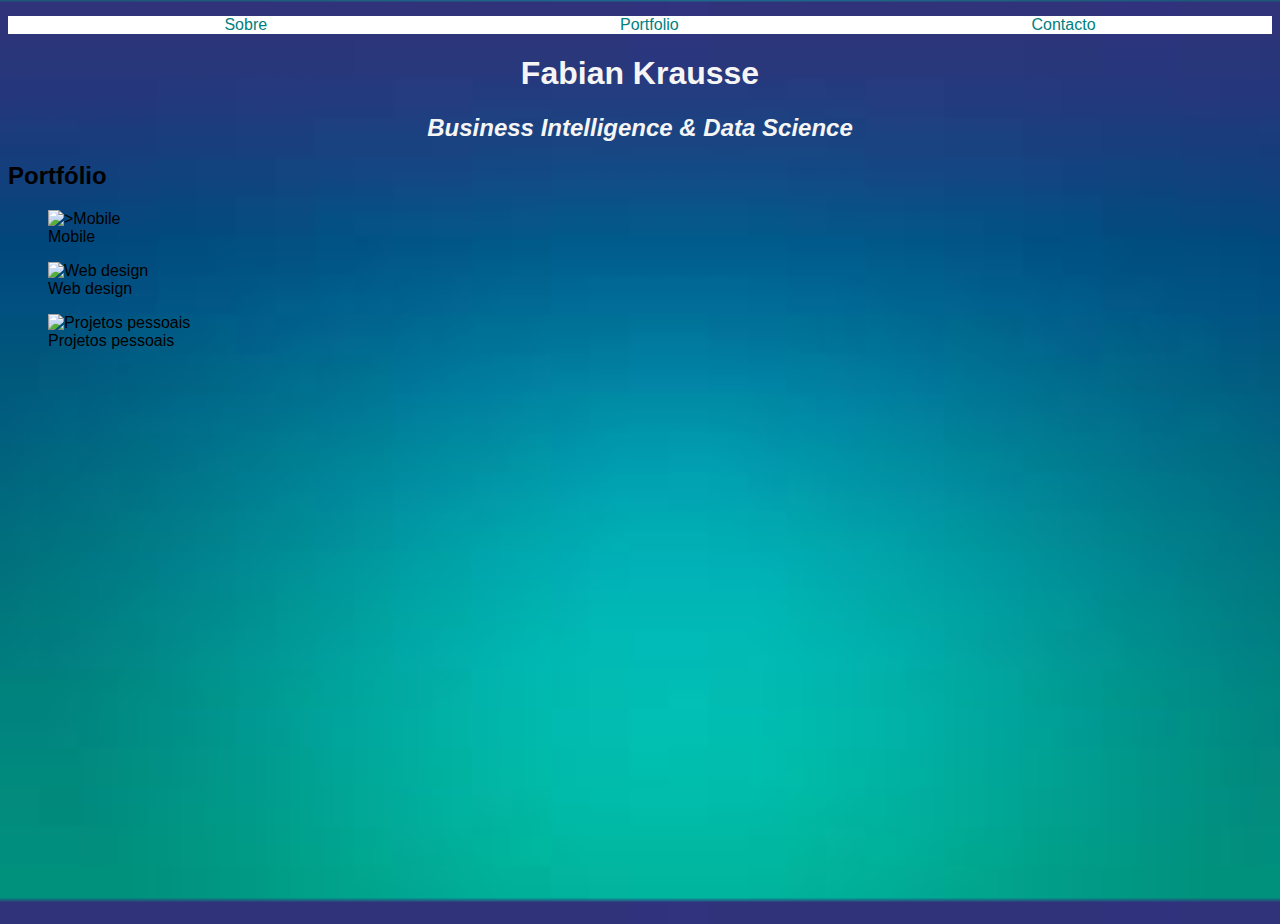
==== index.html @ c4bf0d12 "Rename index.HTML to index.html" ====
<!DOCTYPE html>
<html lang="en">
    <head>
      <meta charset="UTF-8">
      <meta name="viewport" content="width=device-width, initial-scale=1.0">
      <title>Fabian Orlando Adolfo Krausse</title>
      <link rel="stylesheet" href="CSS/estilos.css">
      <link rel="icon" type="image/png" href="/Logo - FK.png" />
    </head>
    
    <body>
      <header>
        <nav class='menu'>
          <ul>
            <li><a href="#"> Sobre </a></li>
            <li><a href="#"> Portfolio </a></li>
            <li><a href="#"> Contacto </a></li>
          </ul>
        </nav>
        <div>
          <h1 class="site-title"> Fabian Krausse</h1>
          <h2 class="site-subtitle"> Business Intelligence & Data Science</h2>
        </div>
      </header>
      <section>
        <h2>Portfólio</h2>
        <figure>
          <img class="img-portfolio" src="https://media0.giphy.com/media/xT9IgqJX5EifBjTNM4/giphy.gif?cid=ecf05e47f4e04573e3a58b75634bc7798af6e7862daeb735&rid=giphy.gif" alt=">Mobile">
          <figcaption>Mobile</figcaption>
        </figure>
        <figure>
          <img class="img-portfolio" src="https://media0.giphy.com/media/xT9IgqJX5EifBjTNM4/giphy.gif?cid=ecf05e47f4e04573e3a58b75634bc7798af6e7862daeb735&rid=giphy.gif" alt="Web design">
          <figcaption>Web design</figcaption>
        </figure>
        <figure>
          <img class="img-portfolio" src="https://media0.giphy.com/media/xT9IgqJX5EifBjTNM4/giphy.gif?cid=ecf05e47f4e04573e3a58b75634bc7798af6e7862daeb735&rid=giphy.gif" alt="Projetos pessoais">
          <figcaption>Projetos pessoais</figcaption>
        </figure>
      </section>
    
    </body>
    
    </html>
---- CSS/estilos.css ----
body {
        background-image: url('[data-uri]');
        background-size: auto 100vh;
        font-family: Arial;
        height: 100vh;
    }

    .menu {
        background-color: white;
    }

    .menu ul {
        display: flex;
        justify-content: space-around;
    }

    .menu li {
        list-style: none;
    }

    a {
      color: teal;
      text-decoration: none;
    }

    a:hover {
      text-decoration: underline;
    } 

    .site-subtitle,
    .site-title {
      color: whitesmoke;
      text-align: center;
    }

    .site-subtitle {
      font-style: italic;
    }
    }

    .apenas_testando_gif {
      background-size: auto 100vh;
      height: 100vh;
  }
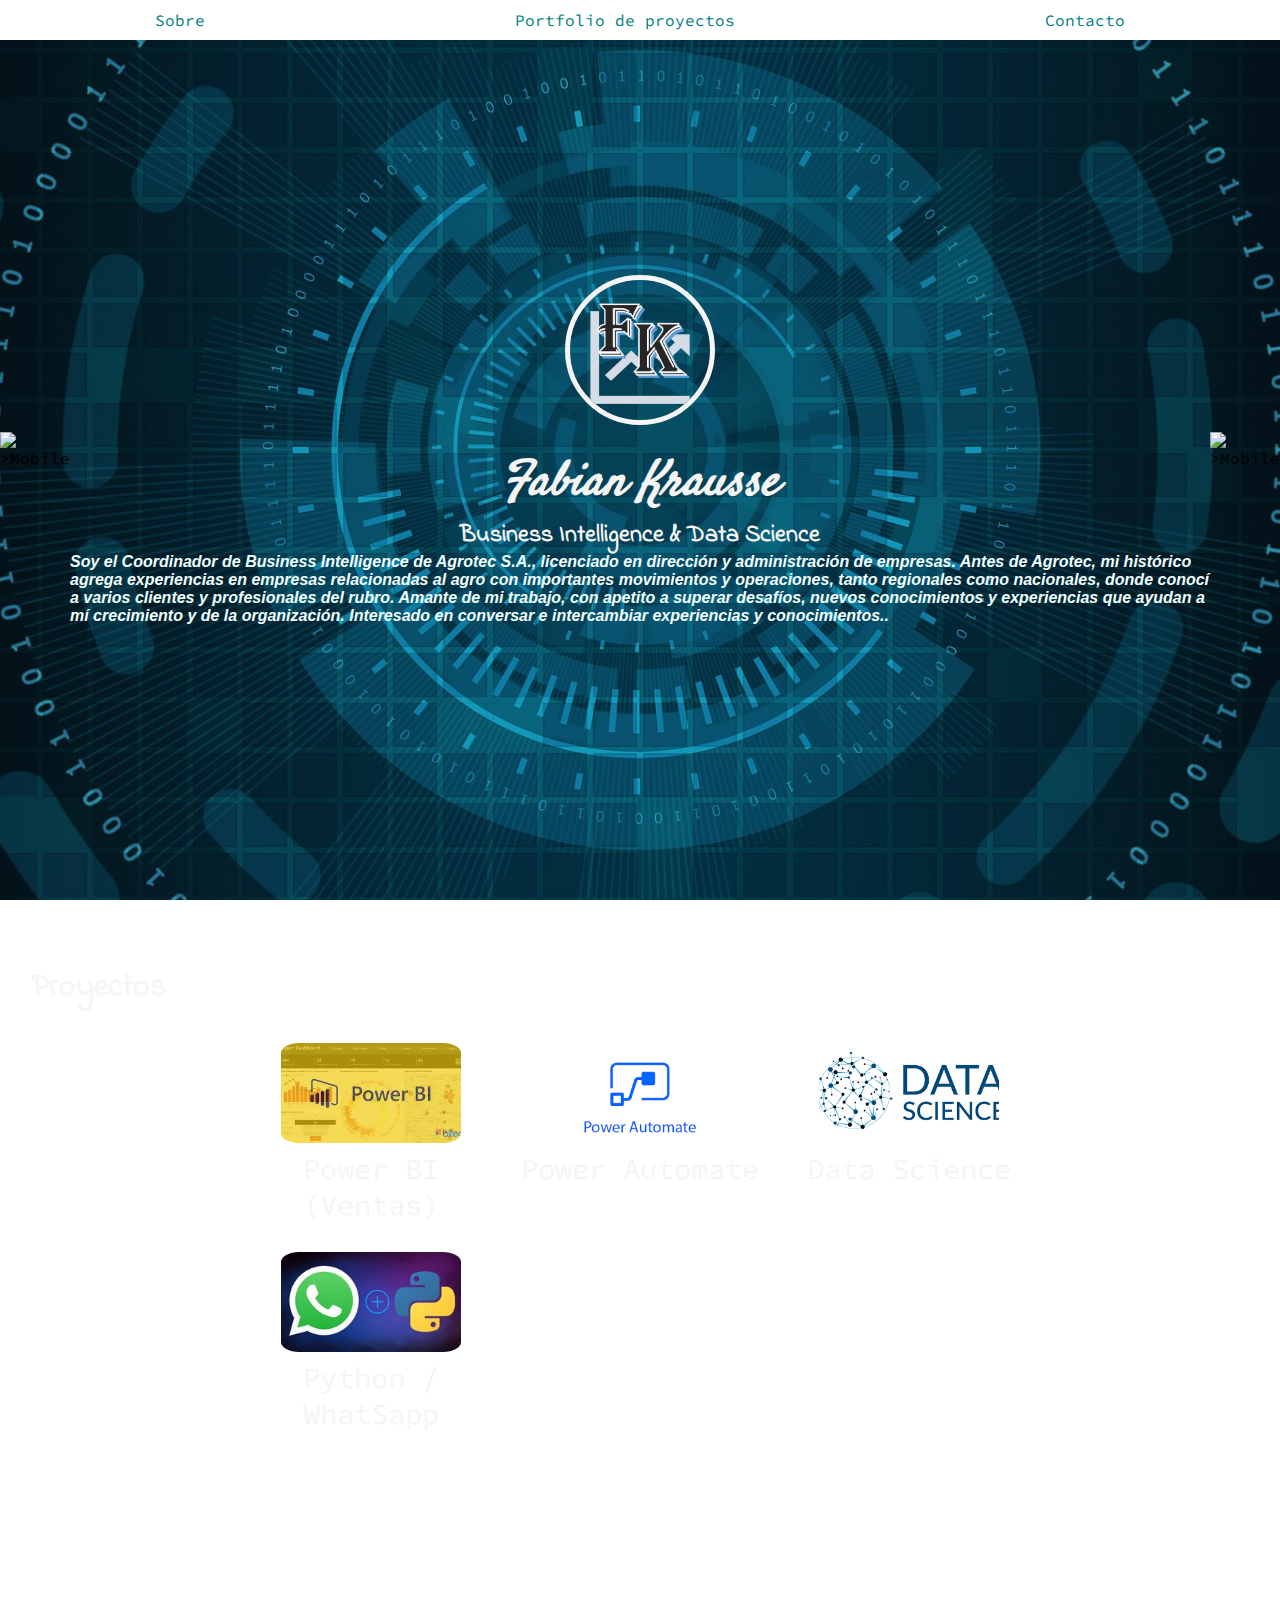
==== commit 046ae927: "Actualizaciones_clas4" ====
--- a/index.html
+++ b/index.html
@@ -5,39 +5,75 @@
       <meta name="viewport" content="width=device-width, initial-scale=1.0">
       <title>Fabian Orlando Adolfo Krausse</title>
       <link rel="stylesheet" href="CSS/estilos.css">
-      <link rel="icon" type="image/png" href="/Logo - FK.png" />
+      <link href="https://fonts.googleapis.com/css2?family=Indie+Flower&amp;family=Merienda:wght@400;700&amp;family=Satisfy&amp;family=Source+Code+Pro:wght@400;700&amp;display=swap" rel="stylesheet">
+      <script src="https://kit.fontawesome.com/7b45868d3c.js" crossorigin="anonymous"></script><link href="https://kit-free.fontawesome.com/releases/latest/css/free-v4-shims.min.css" media="all" rel="stylesheet"><link href="https://kit-free.fontawesome.com/releases/latest/css/free-v4-font-face.min.css" media="all" rel="stylesheet"><link href="https://kit-free.fontawesome.com/releases/latest/css/free.min.css" media="all" rel="stylesheet">
     </head>
-    
     <body>
       <header>
+        <figure>
+        <img class="img-portada" src="https://media3.giphy.com/media/ftAyb0CG1FNAIZt4SO/200w.webp?cid=ecf05e4766fc5818be37bf333e2717bfd2c732c142dee1df&rid=200w.webp" alt=">Mobile">
+        </figure> 
         <nav class='menu'>
           <ul>
             <li><a href="#"> Sobre </a></li>
-            <li><a href="#"> Portfolio </a></li>
-            <li><a href="#"> Contacto </a></li>
-          </ul>
+            <li><a href="#portfolio"> Portfolio de proyectos </a></li>
+            <li><a href="#contato"> Contacto </a></li>
+            </ul>
         </nav>
         <div>
+          <figure class="site-title">
+            <img src="./img/Fabian.png" alt="foto Fabian Krausse">
+          </figure>
           <h1 class="site-title"> Fabian Krausse</h1>
           <h2 class="site-subtitle"> Business Intelligence & Data Science</h2>
+          <h2 class="site-parrafo">Soy el Coordinador de Business Intelligence de Agrotec S.A., licenciado en dirección y administración de empresas. Antes de Agrotec, mi histórico agrega experiencias en empresas relacionadas al agro con importantes movimientos y operaciones, tanto regionales como nacionales, donde conocí a varios clientes y profesionales del rubro. Amante de mi trabajo, con apetito a superar desafíos, nuevos conocimientos y experiencias que ayudan a mí crecimiento y de la organización. Interesado en conversar e intercambiar experiencias y conocimientos..</h2>
         </div>
+        <figure>
+        <img class="img-portada" src="https://media0.giphy.com/media/ZgTR3UQ9XAWDvqy9jv/200w.webp?cid=ecf05e47265c32e0bcfd5cace86853435810a716f4173bd4&rid=200w.webp" alt=">Mobile">
+        </figure>
       </header>
-      <section>
-        <h2>Portfólio</h2>
-        <figure>
-          <img class="img-portfolio" src="https://media0.giphy.com/media/xT9IgqJX5EifBjTNM4/giphy.gif?cid=ecf05e47f4e04573e3a58b75634bc7798af6e7862daeb735&rid=giphy.gif" alt=">Mobile">
-          <figcaption>Mobile</figcaption>
-        </figure>
-        <figure>
-          <img class="img-portfolio" src="https://media0.giphy.com/media/xT9IgqJX5EifBjTNM4/giphy.gif?cid=ecf05e47f4e04573e3a58b75634bc7798af6e7862daeb735&rid=giphy.gif" alt="Web design">
-          <figcaption>Web design</figcaption>
-        </figure>
-        <figure>
-          <img class="img-portfolio" src="https://media0.giphy.com/media/xT9IgqJX5EifBjTNM4/giphy.gif?cid=ecf05e47f4e04573e3a58b75634bc7798af6e7862daeb735&rid=giphy.gif" alt="Projetos pessoais">
-          <figcaption>Projetos pessoais</figcaption>
-        </figure>
+      <section id="portfolio" class="portfolio">
+        <h2>Proyectos</h2>
+        <div class="grid">
+          <figure>
+            <a href="#"><img class="img-portfolio" src="./img/powerbi.png" alt="Power BI (Ventas)"></a>
+            <figcaption>Power BI (Ventas)</figcaption>
+          </figure>
+          <figure>
+            <a href="#"><img class="img-portfolio" src="./img/powerautomate.png" alt="Power automate"></a>
+            <figcaption>Power Automate</figcaption>
+          </figure>
+          <figure>
+            <a href="#"><img class="img-portfolio" src="./img/datascience.png" alt="Data Science"></a>
+            <figcaption>Data Science</figcaption>
+          </figure>
+          <figure>
+            <a href="#"><img class="img-portfolio" src="./img/pywhats.jpg" alt="Python / WhatSapp"></a>
+            <figcaption>Python / WhatSapp</figcaption>
+          </figure>
+        </div>
       </section>
+      <section class="contato" id="contato">
+        <h2>Contato</h2>
     
+        <div class="grid icons">
+          <a target="_blank" href="https://github.com/fkrausse">
+            <i class="fab fa-github" aria-hidden="true"></i>
+          </a>
+          <a target="_blank" href="https://twitter.com/Fabian_adolfo">
+            <i class="fab fa-twitter" aria-hidden="true"></i>
+          </a>
+          <a target="_blank" href="https://linkedin.com/in/fabian-krausse/">
+            <i class="fab fa-linkedin" aria-hidden="true"></i>
+          </a>
+          <a target="_blank" href="https://instagram.com/fabian_krausse">
+            <i class="fab fa-instagram" aria-hidden="true"></i>
+          </a>
+          <a target="_blank" href="fabi_adolfo@hotmail.com">
+            <i class="far fa-envelope" aria-hidden="true"></i>
+          </a>
+    
+        </div>
+      </section>
     </body>
-    
-    </html>
+</html>
--- a/CSS/estilos.css
+++ b/CSS/estilos.css
@@ -1,44 +1,285 @@
-    body {
-        background-image: url('[data-uri]');
-        background-size: auto 100vh;
-        font-family: Arial;
-        height: 100vh;
-    }
-
-    .menu {
-        background-color: white;
-    }
-
-    .menu ul {
-        display: flex;
-        justify-content: space-around;
-    }
-
-    .menu li {
-        list-style: none;
-    }
-
-    a {
-      color: teal;
-      text-decoration: none;
-    }
-
-    a:hover {
-      text-decoration: underline;
-    } 
-
-    .site-subtitle,
-    .site-title {
-      color: whitesmoke;
-      text-align: center;
-    }
-
-    .site-subtitle {
-      font-style: italic;
-    }
-    }
-
-    .apenas_testando_gif {
-      background-size: auto 100vh;
-      height: 100vh;
-  }+/* soft reset do css */
+* {
+  margin: 0;
+  padding: 0;
+  box-sizing: border-box;
+}
+
+/*
+font-family: 'Indie Flower', cursive;
+font-family: 'Merienda', cursive;
+font-family: 'Satisfy', cursive;
+font-family: 'Source Code Pro', monospace;
+*/
+
+body {
+  background-image: url("../img/puntos.jpg");
+  background-size: cover;
+  background-attachment: fixed;
+  background-position: bottom;
+  font-size: 14px;
+  font-family: 'Source Code Pro', monospace;
+}
+
+@media (min-width: 600px) {
+  body {
+    font-size: 16px;
+  }
+}
+
+@media (min-width: 1441px) {
+  body {
+    font-size: 22px;
+  }
+}
+
+header {
+  height: 100vh;
+  display: flex;
+  justify-content: center;
+  align-items: center;
+}
+
+.menu {
+  background-color: white;
+  position: fixed;
+  width: 100vw;
+  top: 0;
+  z-index: 1;
+}
+
+.menu ul {
+  display: flex;
+  justify-content: space-around;
+}
+
+.menu li {
+  list-style: none;
+}
+
+.menu a {
+  display: block;
+  /* background-color: aqua; */
+  padding: 10px;
+  transition: color 500ms;
+}
+
+.menu a:hover {
+  color: orange;
+  text-decoration: none;
+}
+
+@media (min-width: 320px){
+  #menuToggle input{
+    display: none;
+  }
+}
+
+@media (max-width: 320px){
+  #menuToggle{
+    display: block;
+    position: fixed;
+    top: 15px;
+    left: 15px;
+    z-index: 1;
+    user-select: none;
+  }
+ 
+  #menuToggle span {
+    display: block;
+    width: 32px;
+    height: 4px;
+    left: 0;
+    position: absolute;
+    background: whitesmoke;
+    border-radius: 9px;
+    z-index: 1;
+    transform: rotate(0deg);
+    transition: 0.25s ease-in-out;
+    opacity: 1;
+  }
+  
+  #menuToggle input {
+    display: block;
+    width: 40px;
+    height: 40px;
+    position: absolute;
+    top: -4px;
+    left: -4px;
+    cursor: pointer;
+    opacity: 0;
+    z-index: 2;
+  }
+  
+  #menuToggle input ~ span:nth-child(2) {
+    top: 8px;
+    transform-origin: left center;
+  }
+  #menuToggle input ~ span:nth-child(3) {
+    top: 15px;
+    transform-origin: left center;
+  }
+  #menuToggle input ~ span:nth-child(4) {
+    top: 22px;
+    transform-origin: left center;
+  }
+  
+  #menuToggle input:checked ~ span {
+    background: teal;
+  }
+  
+  #menuToggle input:checked ~ span:nth-child(2) {
+    transform: rotate(45deg);
+    top: 3px;
+    left: 5px;
+  }
+
+  #menuToggle input:checked ~ span:nth-child(3) {
+    opacity: 0;
+    width: 0px;
+  }
+
+  #menuToggle input:checked ~ span:nth-child(4) {
+    transform: rotate(-45deg);
+    top: 26px;
+    left: 5px;
+  }
+
+  .menu ul {
+    transition: transform 0.5s cubic-bezier(0.77,0.2,0.05,1.0);
+    transform-origin: 0% 0%;
+    transform: translate(-100%, 0);
+    flex-direction: column;
+    font-size: 22px;
+    padding: 3em 2em 2em 2em;
+    background-color: white;
+    margin: -50px 0px 0px -15px;
+  }
+  #menuToggle input:checked ~ ul {
+    transform: none;
+  }
+}
+
+a {
+  color: teal;
+  text-decoration: none;
+}
+
+a:hover {
+  text-decoration: underline;
+}
+
+.site-subtitle,
+.site-title {
+  color: whitesmoke;
+  text-align: center;
+}
+
+.site-title {
+  font-family: 'Satisfy', cursive;
+  font-size: 3em;
+  font-style: italic;
+}
+
+.site-title img {
+  animation: ease-out 3s animacaoImagem forwards;
+  width: 150px;
+  height: 150px;
+  object-fit: cover;
+  border-radius: 50%;
+  border: 5px solid;
+}
+
+.site-parrafo {
+  font-style: italic;
+  font-size: 1em;
+  font-family: Arial;
+  color: azure;
+}
+
+@keyframes animacaoImagem {
+  from {
+    transform: scale(0);
+  }
+  to {
+    transform: scale(1);
+  }
+}
+ 
+.site-subtitle {
+  /* font-style: italic; */
+  font-family: 'Indie Flower', cursive;
+
+}
+
+.contato,
+.portfolio {
+  padding: 2em;
+  min-height: 100vh;
+}
+
+.contato h2,
+.portfolio h2 {
+  font-family: 'Indie Flower', cursive;
+  color: whitesmoke;
+  font-size: 2em;
+  margin-top: 1em;
+  margin-bottom: 1em;
+}
+
+.portfolio .grid {
+  /* background-color: thistle; */
+  display: grid;
+  gap: 1em;
+  align-content: center;
+  justify-content: center;
+  font-size: 1.8em;
+}
+
+@media (min-width: 560px) {
+  .portfolio .grid {
+    grid-template-columns: 240px 240px;
+  }
+}
+
+@media (min-width: 880px) {
+  .portfolio .grid {
+    grid-template-columns: 240px 240px 240px;
+  }
+}
+
+.portfolio figure {
+  text-align: center;
+  color: whitesmoke;
+}
+
+.portfolio figure:hover {
+  transform: scale(1.1);
+  transition: 500ms cubic-bezier(1,.07,.61,2.82);
+}
+
+.img-portfolio {
+  width: 180px;
+  height: 100px;
+  object-fit: cover;
+  border-radius: 10%;
+}
+
+.contato .icons {
+  justify-content: space-between;
+  display: flex;
+  flex-wrap: wrap;
+}
+
+.contato a {
+  color: whitesmoke;
+  font-size: 4em;
+  transition: text-shadow 500ms;
+  margin: 10px;
+}
+
+.contato a:active,
+.contato a:hover {
+  text-decoration: none;
+  text-shadow: 0px 0px 15px orange;
+}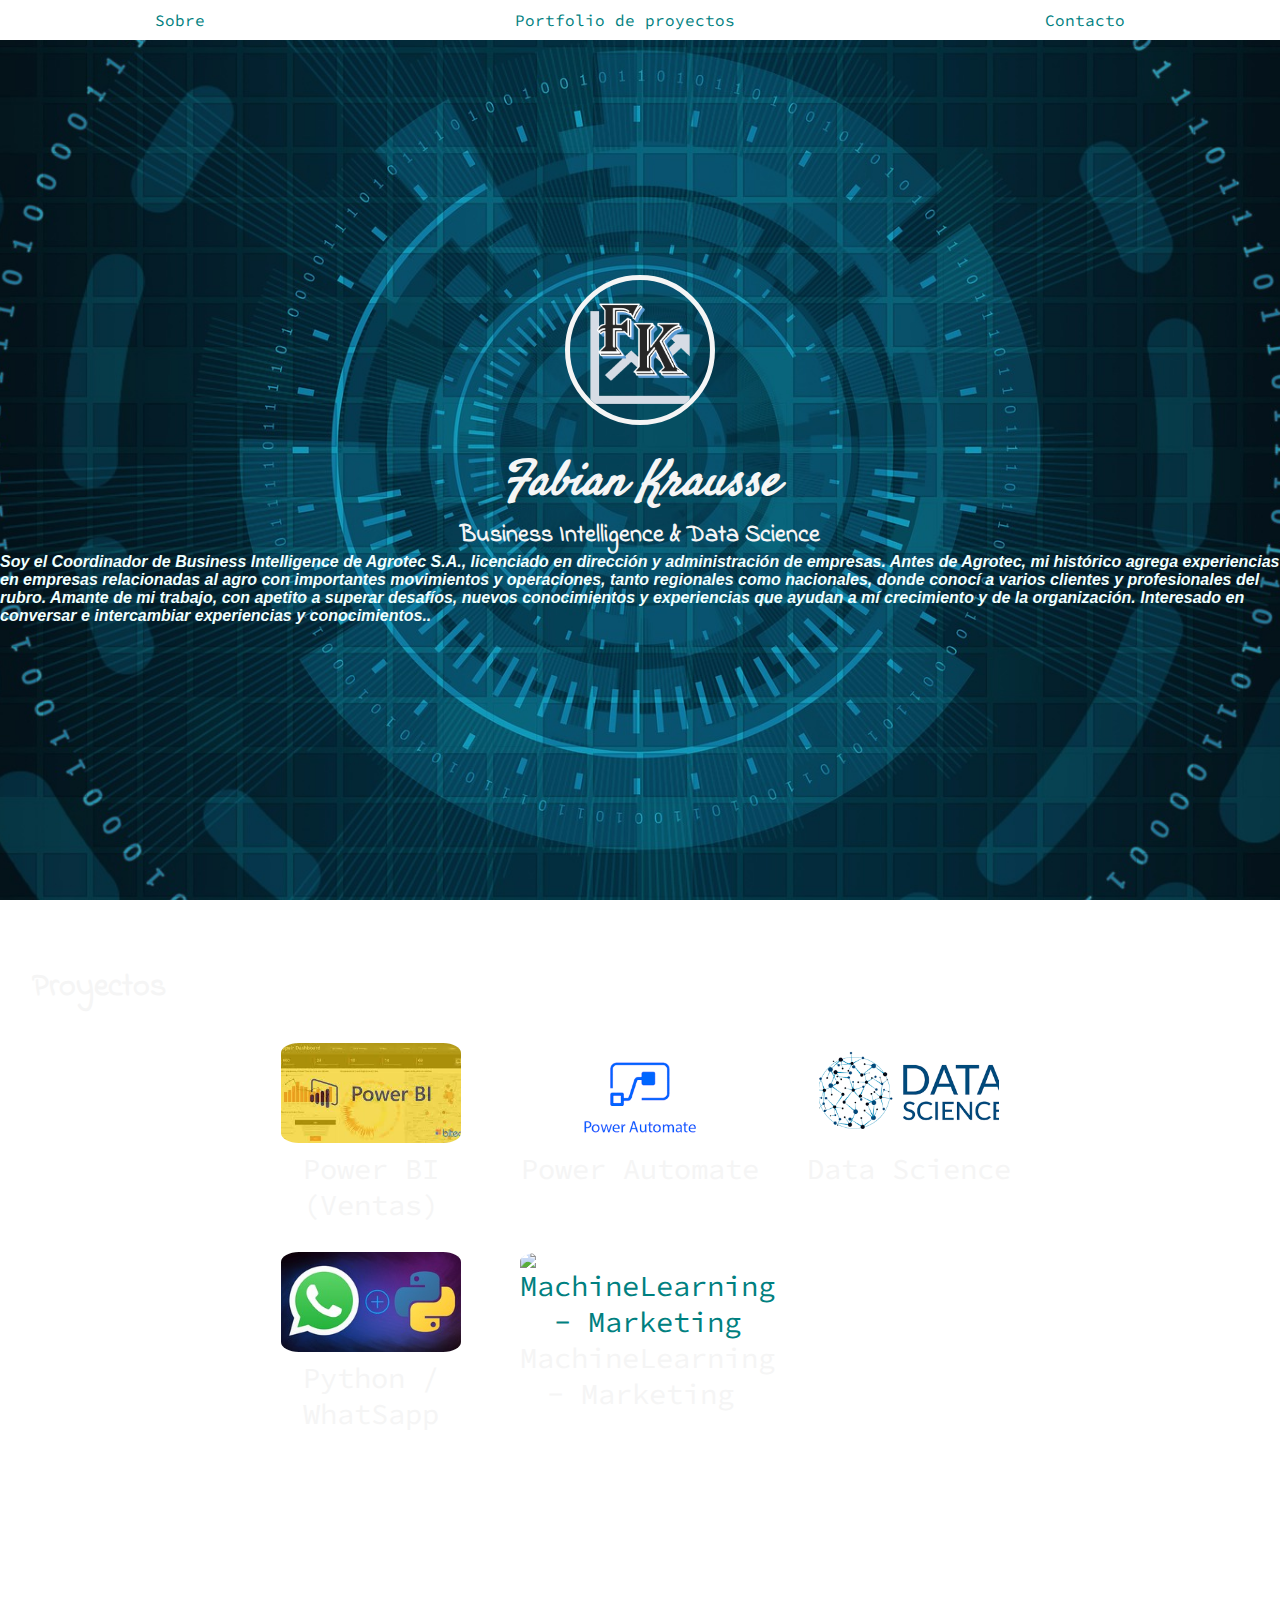
==== commit 4995faf1: "pbi" ====
--- a/index.html
+++ b/index.html
@@ -10,9 +10,7 @@
     </head>
     <body>
       <header>
-        <figure>
-        <img class="img-portada" src="https://media3.giphy.com/media/ftAyb0CG1FNAIZt4SO/200w.webp?cid=ecf05e4766fc5818be37bf333e2717bfd2c732c142dee1df&rid=200w.webp" alt=">Mobile">
-        </figure> 
+
         <nav class='menu'>
           <ul>
             <li><a href="#"> Sobre </a></li>
@@ -28,15 +26,13 @@
           <h2 class="site-subtitle"> Business Intelligence & Data Science</h2>
           <h2 class="site-parrafo">Soy el Coordinador de Business Intelligence de Agrotec S.A., licenciado en dirección y administración de empresas. Antes de Agrotec, mi histórico agrega experiencias en empresas relacionadas al agro con importantes movimientos y operaciones, tanto regionales como nacionales, donde conocí a varios clientes y profesionales del rubro. Amante de mi trabajo, con apetito a superar desafíos, nuevos conocimientos y experiencias que ayudan a mí crecimiento y de la organización. Interesado en conversar e intercambiar experiencias y conocimientos..</h2>
         </div>
-        <figure>
-        <img class="img-portada" src="https://media0.giphy.com/media/ZgTR3UQ9XAWDvqy9jv/200w.webp?cid=ecf05e47265c32e0bcfd5cace86853435810a716f4173bd4&rid=200w.webp" alt=">Mobile">
-        </figure>
+
       </header>
       <section id="portfolio" class="portfolio">
         <h2>Proyectos</h2>
         <div class="grid">
           <figure>
-            <a href="#"><img class="img-portfolio" src="./img/powerbi.png" alt="Power BI (Ventas)"></a>
+            <a href="https://app.powerbi.com/view?r=eyJrIjoiZTFmZjA2ZjEtZTU3Zi00OGRmLWJjODUtMjAzNjI3MzJjZTY5IiwidCI6Ijc1NzYzNzY2LTdmZjItNGYyMy1hNGJhLTAyNjFlZGIzMjdlNiJ9"><img class="img-portfolio" src="./img/powerbi.png" alt="Power BI (Ventas)"></a>
             <figcaption>Power BI (Ventas)</figcaption>
           </figure>
           <figure>
@@ -50,6 +46,10 @@
           <figure>
             <a href="#"><img class="img-portfolio" src="./img/pywhats.jpg" alt="Python / WhatSapp"></a>
             <figcaption>Python / WhatSapp</figcaption>
+          </figure>
+          <figure>
+            <a href="https://github.com/fkrausse/ML_para_Marketing"><img class="img-portfolio" src="./img/ml_mkt.jpg" alt="MachineLearning - Marketing"></a>
+            <figcaption>MachineLearning - Marketing</figcaption>
           </figure>
         </div>
       </section>
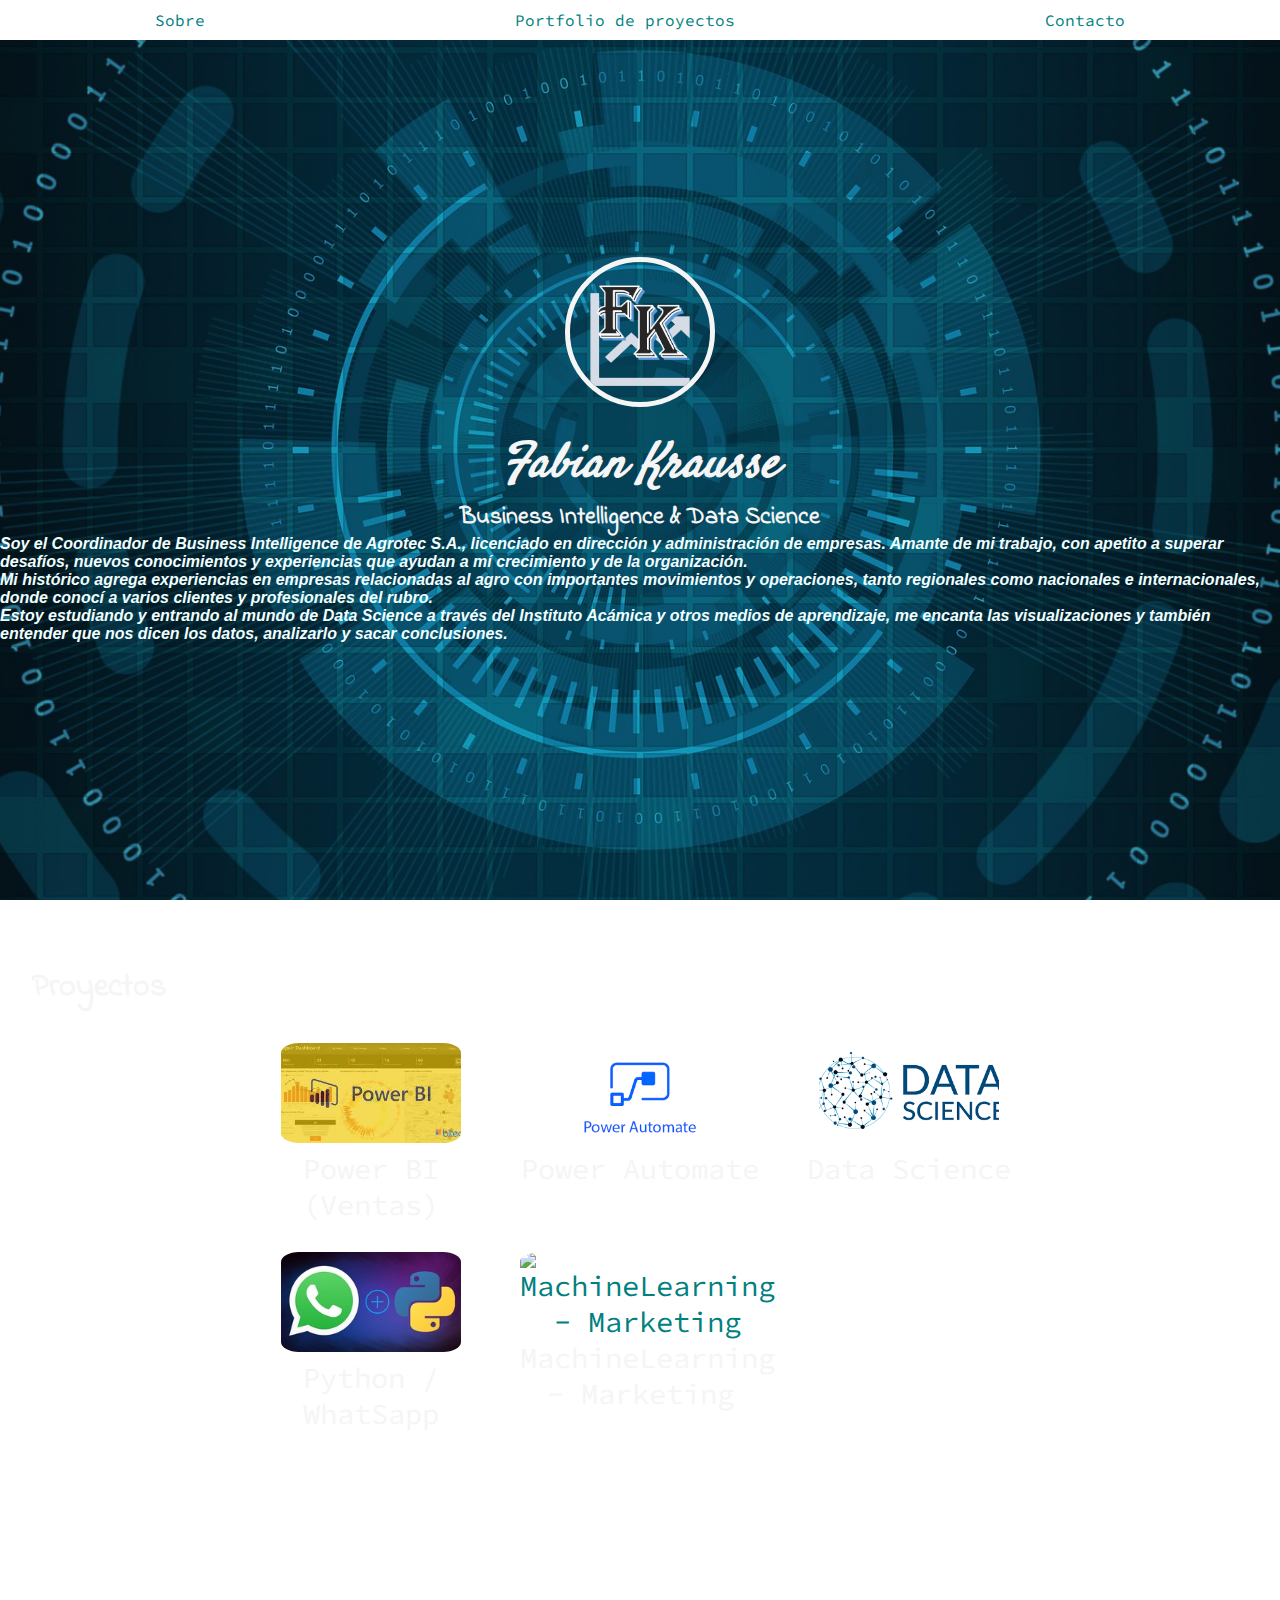
==== commit 039f146d: "mailto" ====
--- a/index.html
+++ b/index.html
@@ -24,7 +24,9 @@
           </figure>
           <h1 class="site-title"> Fabian Krausse</h1>
           <h2 class="site-subtitle"> Business Intelligence & Data Science</h2>
-          <h2 class="site-parrafo">Soy el Coordinador de Business Intelligence de Agrotec S.A., licenciado en dirección y administración de empresas. Antes de Agrotec, mi histórico agrega experiencias en empresas relacionadas al agro con importantes movimientos y operaciones, tanto regionales como nacionales, donde conocí a varios clientes y profesionales del rubro. Amante de mi trabajo, con apetito a superar desafíos, nuevos conocimientos y experiencias que ayudan a mí crecimiento y de la organización. Interesado en conversar e intercambiar experiencias y conocimientos..</h2>
+          <h2 class="site-parrafo">Soy el Coordinador de Business Intelligence de Agrotec S.A., licenciado en dirección y administración de empresas. Amante de mi trabajo, con apetito a superar desafíos, nuevos conocimientos y experiencias que ayudan a mí crecimiento y de la organización. 
+          <h2 class="site-parrafo">Mi histórico agrega experiencias en empresas relacionadas al agro con importantes movimientos y operaciones, tanto regionales como nacionales e internacionales, donde conocí a varios clientes y profesionales del rubro. </h2>
+          <h2 class="site-parrafo">Estoy estudiando y entrando al mundo de Data Science a través del Instituto Acámica y otros medios de aprendizaje, me encanta las visualizaciones y también entender que nos dicen los datos, analizarlo y sacar conclusiones.</h2>
         </div>
 
       </header>
@@ -69,7 +71,7 @@
           <a target="_blank" href="https://instagram.com/fabian_krausse">
             <i class="fab fa-instagram" aria-hidden="true"></i>
           </a>
-          <a target="_blank" href="fabi_adolfo@hotmail.com">
+          <a target="_blank" href="mailto:fabi_adolfo@hotmail.com">
             <i class="far fa-envelope" aria-hidden="true"></i>
           </a>
     
